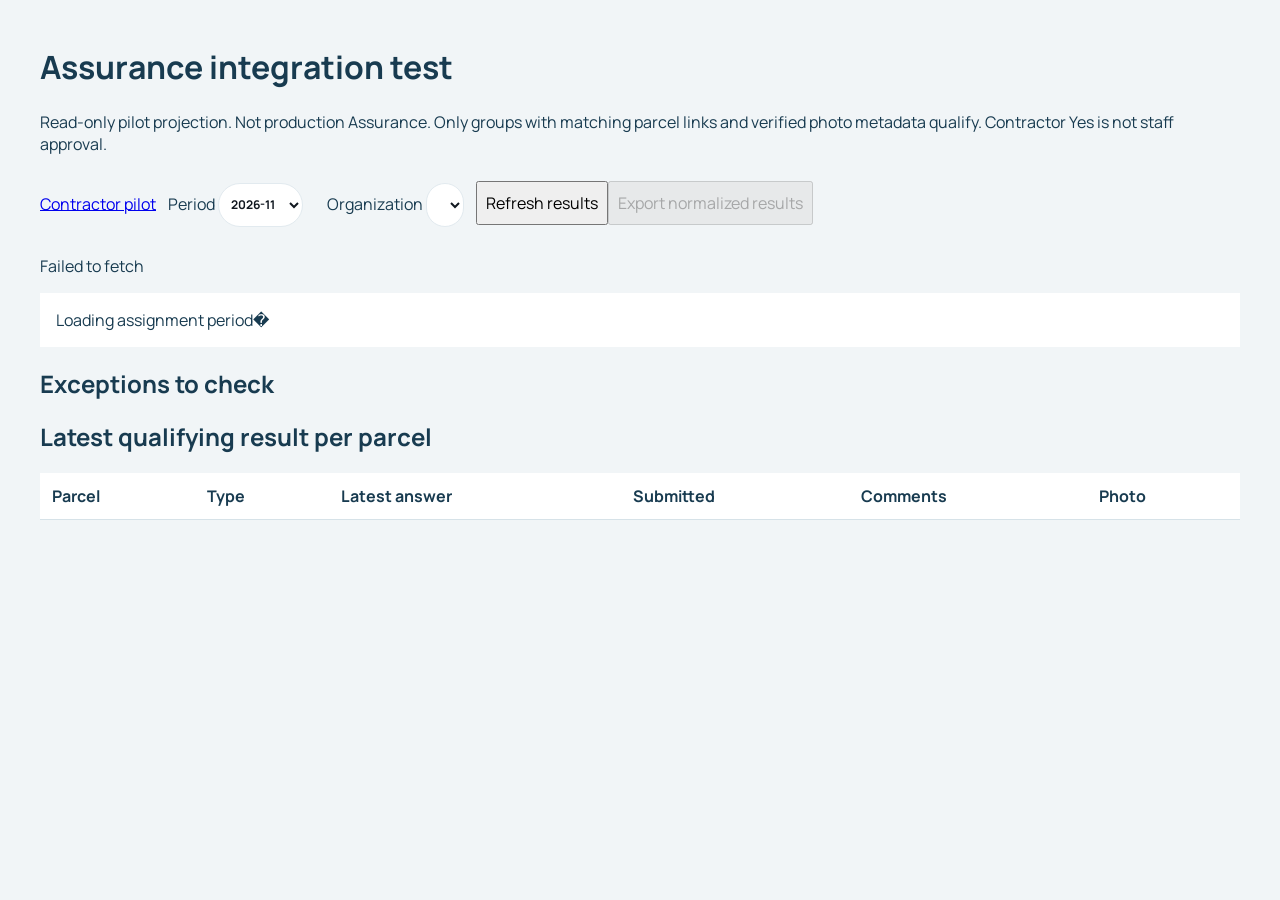
==== assurance-test/index.html @ 30f335ea "Add scoped results, normalized assurance review and field workflow refinements" ====
<!doctype html><html lang="en"><head><meta charset="utf-8"><meta name="viewport" content="width=device-width,initial-scale=1"><title>LandCare Assurance integration test</title><link rel="stylesheet" href="../landcare/app.css"><style>body{padding:24px;color:#183b50;background:#f1f5f7}main{max-width:1200px;margin:auto}label{display:inline-block;margin:12px}select,button{min-height:44px;padding:8px}table{border-collapse:collapse;width:100%;background:white}td,th{text-align:left;padding:12px;border-bottom:1px solid #d6e2e8}img{max-width:120px;max-height:90px}#totals{padding:16px;background:white;margin:12px 0}.table-wrap{overflow:auto}</style></head><body><main><h1>Assurance integration test</h1><p>Read-only pilot projection. Not production Assurance. Only groups with matching parcel links and verified photo metadata qualify. Contractor Yes is not staff approval.</p><a href="../contractor/">Contractor pilot</a><label>Period <select id="period"></select></label><label>Organization <select id="organization"></select></label><button id="refresh">Refresh results</button><button id="download" disabled>Export normalized results</button><p id="message" role="status">Loading�</p><div id="totals"></div><h2>Exceptions to check</h2><ul id="exceptions"></ul><h2>Latest qualifying result per parcel</h2><div class="table-wrap"><table><thead><tr><th>Parcel</th><th>Type</th><th>Latest answer</th><th>Submitted</th><th>Comments</th><th>Photo</th></tr></thead><tbody id="results"></tbody></table></div></main><script type="module" src="./review.js?v=20261027-field2"></script></body></html>
---- landcare/app.css ----
@import url("https://fonts.googleapis.com/css2?family=Manrope:wght@400;500;600;700;800&display=swap");

.pilot-location-status { max-width: 260px; padding: 8px 12px; font-size: 12px; }
.pilot-selection { grid-column: 1 / -1; padding: 16px; background: white; border-radius: 12px; color: var(--ura-deep); }
.pilot-selection ul { max-height: 220px; overflow: auto; padding-left: 20px; }
.pilot-selection li { margin: 8px 0; }
.pilot-selection li button { margin-left: 12px; }
.pilot-shared-progress { grid-template-columns: repeat(4, minmax(0, 1fr)); }
.pilot-selection-legend { display: flex; flex-wrap: wrap; gap: 12px; padding: 12px 16px; background: white; color: var(--ura-deep); }
.pilot-selection-legend span { display: inline-flex; align-items: center; gap: 6px; font-size: 12px; }
.pilot-selection-legend i { display: inline-block; width: 14px; height: 14px; border: 1px solid #007eae; background: rgba(0,152,211,.08); }
.pilot-selection-legend .pilot-key-submitted { background: var(--green); border-color: #1c5a29; }
.pilot-selection-legend .pilot-key-selected { border: 3px solid #006c9f; background: rgba(0,152,211,.34); }
.pilot-selection-legend .pilot-key-followup { border-color: var(--orange); background: #f7bc83; }
.contractor-map-key i.follow-up { border-color: var(--orange); background: #f7bc83; }
.pilot-selection-legend [hidden] { display: none; }
@media (max-width: 760px) { .pilot-shared-progress { grid-template-columns: repeat(2, minmax(0, 1fr)); } }
.pilot-locate-control .esri-widget--button { width: auto; min-width: 32px; padding: 0 10px; gap: 6px; }
.pilot-locate-control .esri-widget--button::after { content: 'Find my location'; white-space: nowrap; font: inherit; font-size: 12px; }

:root {
  --ura-blue: #0098d3;
  --ura-blue-dark: #006c9f;
  --ura-deep: #00334f;
  --ura-blue-soft: #e8f6fc;
  --ura-blue-muted: #b8e4f4;
  --gold: #f0c24b;
  --orange: #c2410c;
  --orange-soft: #fff4ed;
  --green: #2e7d32;
  --green-soft: #e8f5e9;
  --ink: #111820;
  --muted: #6b7c86;
  --line: #e2eaef;
  --panel: #f0f4f7;
  --paper: #ffffff;
  --soft-blue: #dff4fb;
  --shadow: 0 1px 2px rgba(0, 47, 76, 0.04);
  --shadow-hover: 0 8px 24px rgba(0, 47, 76, 0.08);
  --radius-sm: 12px;
  --radius-md: 18px;
  --radius-lg: 22px;
  --radius-pill: 999px;
  --header-height: 68px;
}

* {
  box-sizing: border-box;
}

html,
body {
  min-height: 100%;
}

body {
  margin: 0;
  color: var(--ink);
  background: var(--panel);
  font-family: "Manrope", "Segoe UI", Arial, sans-serif;
  font-feature-settings: "cv02", "cv03", "cv04", "cv11";
}

button,
select,
input,
textarea {
  font: inherit;
}

.app-header {
  display: grid;
  grid-template-columns: auto minmax(0, 1fr) auto auto;
  align-items: center;
  gap: 14px;
  min-height: var(--header-height);
  padding: 9px 18px;
  color: #ffffff;
  background: var(--ura-blue);
  border-bottom: 3px solid var(--ura-blue-dark);
}

.brand-lockup {
  display: grid;
  place-items: center;
  width: 50px;
  height: 50px;
  background: #ffffff;
  border: 1px solid rgba(255, 255, 255, 0.65);
  border-radius: var(--radius-sm);
}

.brand-lockup img {
  display: block;
  width: 42px;
  height: 42px;
  object-fit: contain;
}

.title-block {
  display: grid;
  gap: 2px;
  min-width: 0;
}

.title-block span,
.freshness {
  color: rgba(255, 255, 255, 0.82);
  font-size: 10px;
  font-weight: 800;
  letter-spacing: 0.03em;
  text-transform: uppercase;
}

.title-block strong {
  overflow: hidden;
  color: #ffffff;
  font-size: 22px;
  font-weight: 800;
  line-height: 1.05;
  text-overflow: ellipsis;
  white-space: nowrap;
}

.page-tabs {
  display: flex;
  gap: 6px;
}

.page-tabs a,
.segmented button,
.text-button,
.contractor-row {
  border-radius: var(--radius-pill);
}

.page-tabs a {
  display: inline-flex;
  align-items: center;
  justify-content: center;
  min-height: 36px;
  padding: 0 17px;
  color: #ffffff;
  border: 2px solid rgba(255, 255, 255, 0.55);
  background: transparent;
  font-size: 12px;
  font-weight: 800;
  text-decoration: none;
  transition: background 0.15s ease, color 0.15s ease, border-color 0.15s ease;
}

.page-tabs a.is-active,
.page-tabs a:hover {
  color: var(--ura-deep);
  background: #ffffff;
}

.freshness {
  max-width: 260px;
  line-height: 1.35;
  text-align: right;
  text-transform: none;
}

.eyebrow {
  color: var(--muted);
  font-size: 13px;
  font-weight: 600;
  letter-spacing: 0;
  text-transform: none;
}

.monitoring-shell {
  display: grid;
  grid-template-columns: 292px minmax(0, 1fr) 330px;
  grid-template-rows: auto minmax(0, 1fr);
  height: calc(100vh - var(--header-height));
  min-height: 660px;
}

.submission-shell {
  max-width: 1240px;
  margin: 0 auto;
  padding: 28px 22px 48px;
}

.contractor-shell { max-width: 1240px; margin: 0 auto; padding: 24px 22px 48px; }
.contractor-masthead { padding: 26px 28px; color: #fff; background: linear-gradient(120deg, var(--ura-deep), #045f91); border-radius: var(--radius-lg); box-shadow: var(--shadow); }
.contractor-masthead .section-kicker { color: #9fdcf4; }
.contractor-masthead h1 { max-width: 760px; margin: 5px 0 8px; font-size: clamp(28px, 4vw, 40px); line-height: 1.08; letter-spacing: -.04em; }
.contractor-masthead p { max-width: 670px; margin: 0; color: #d9edf7; font-size: 14px; line-height: 1.6; }
.contractor-context { display: grid; grid-template-columns: minmax(220px, .7fr) minmax(260px, 1fr); gap: 14px 18px; align-items: end; margin: 18px 0; padding: 18px 20px; background: var(--paper); border: 1px solid var(--line); border-radius: var(--radius-md); box-shadow: var(--shadow); }
.contractor-context label { display: grid; gap: 6px; color: var(--ura-deep); font-size: 12px; font-weight: 800; }
.contractor-context select { min-height: 42px; padding: 0 10px; border: 1px solid #c9dbe3; border-radius: 8px; background: #fff; color: var(--ink); font-size: 13px; font-weight: 700; }
.contractor-context__status { grid-column: 1 / -1; margin: 0; color: var(--muted); font-size: 12px; font-weight: 700; }
.contractor-panel { display: grid; gap: 16px; }
.contractor-panel[hidden] { display: none; }
.contractor-panel__head { display: flex; align-items: end; justify-content: space-between; gap: 18px; padding: 6px 2px 0; }
.contractor-panel__head h2 { margin: 4px 0 0; color: var(--ura-deep); font-size: 24px; letter-spacing: -.025em; }
.contractor-panel__head p { max-width: 470px; margin: 0; color: var(--muted); font-size: 12px; font-weight: 650; line-height: 1.55; }
.contractor-progress-cards { display: grid; grid-template-columns: repeat(3, minmax(0, 1fr)); gap: 14px; }
.contractor-progress-card { position: relative; min-height: 128px; overflow: hidden; padding: 18px 20px; border: 0; border-radius: 10px; box-shadow: var(--shadow); }
.contractor-progress-card::after { position: absolute; inset: auto -28px -35px auto; width: 126px; height: 126px; border-radius: 50%; content: ''; opacity: .18; pointer-events: none; }
.contractor-progress-card span, .contractor-progress-card small { display: block; font-size: 12px; font-weight: 800; }
.contractor-progress-card span { color: rgba(255,255,255,.83); }
.contractor-progress-card strong { position: relative; z-index: 1; display: block; margin: 4px 0 2px; color: #fff; font-size: 34px; line-height: 1.05; letter-spacing: -.04em; }
.contractor-progress-card small { position: relative; z-index: 1; color: rgba(255,255,255,.9); font-weight: 650; }
.contractor-progress-card.assigned { background: linear-gradient(135deg, #0584ba 0%, #005477 100%); }
.contractor-progress-card.assigned::after { background: #75d0ef; }
.contractor-progress-card.submitted { background: linear-gradient(135deg, #3a9952 0%, #1d652f 100%); }
.contractor-progress-card.submitted::after { background: #97dd9d; }
.contractor-progress-card.open { background: linear-gradient(135deg, #75838d 0%, #42515a 100%); }
.contractor-progress-card.open::after { background: #d7e0e4; }
.contractor-rate { display: grid; grid-template-columns: minmax(150px, auto) 1fr; gap: 16px; align-items: center; padding: 13px 18px; border: 1px solid #cbe8f4; border-radius: var(--radius-md); background: var(--soft-blue); }
.contractor-rate span { display: block; color: #42606e; font-size: 11px; font-weight: 800; }
.contractor-rate strong { color: var(--ura-deep); font-size: 20px; }
.contractor-rate__track { height: 10px; overflow: hidden; border-radius: 999px; background: #c1e4f3; }
.contractor-rate__track i { display: block; width: 0; height: 100%; border-radius: inherit; background: var(--green); transition: width .2s ease; }
.contractor-view-switch { display: inline-flex; width: fit-content; gap: 3px; padding: 4px; border: 1px solid #cbdbe2; border-radius: 9px; background: #fff; box-shadow: var(--shadow); }
.contractor-view-switch button { min-height: 32px; padding: 0 13px; border: 0; border-radius: 6px; color: #516671; background: transparent; font-size: 12px; font-weight: 800; cursor: pointer; }
.contractor-view-switch button.is-active { color: #fff; background: var(--ura-blue-dark); }
.contractor-map-card { position: relative; overflow: hidden; border: 1px solid var(--line); border-radius: var(--radius-lg); background: var(--paper); box-shadow: var(--shadow); }
.contractor-progress-map { height: min(62vh, 620px); min-height: 420px; background: #e9f2f6; }
.contractor-map-key { position: absolute; z-index: 2; top: 14px; left: 14px; display: flex; flex-wrap: wrap; gap: 9px 14px; padding: 9px 11px; border: 1px solid #ccdbe2; border-radius: 9px; background: rgba(255,255,255,.95); color: #304553; font-size: 11px; font-weight: 800; box-shadow: var(--shadow); }
.contractor-map-key span,
.contractor-map-key button { display: inline-flex; align-items: center; gap: 5px; padding: 0; color: inherit; background: transparent; border: 0; font: inherit; cursor: default; }
.contractor-map-key button { border-radius: 4px; cursor: pointer; }
.contractor-map-key button:hover,
.contractor-map-key button.is-active { color: var(--ura-deep); text-decoration: underline; text-underline-offset: 3px; }
.contractor-map-key i { width: 12px; height: 12px; border: 1px solid #5b6870; border-radius: 2px; background: #fff; }
.contractor-map-key i.all { background: #eef3f5; }
.contractor-map-key i.submitted { border-color: #1c5a29; background: var(--green); }
.contractor-map-key i.selected { border: 3px solid #007eae; }
.contractor-parcel-detail { min-height: 55px; margin: 0; padding: 13px 18px; color: #425965; border-top: 1px solid var(--line); font-size: 13px; font-weight: 650; line-height: 1.5; }
.contractor-parcel-detail__summary { display: grid; gap: 3px; }
.contractor-parcel-detail__summary > strong { color: var(--ura-deep); font-size: 15px; }
.contractor-parcel-detail__summary b { color: #314957; }
.contractor-parcel-detail .survey-photo-gallery { max-width: 710px; margin: 14px 0 0; }
.contractor-parcel-detail .survey-photo-evidence img { width: min(100%, 320px); }
.contractor-parcel-detail .survey-photo-empty { margin-top: 12px; }
.contractor-submit-parcel { margin-top: 8px; padding: 7px 11px; border: 0; border-radius: 7px; background: var(--ura-blue-dark); color: #fff; font-size: 12px; font-weight: 800; cursor: pointer; }
.contractor-list-card { overflow: hidden; border: 1px solid var(--line); border-radius: var(--radius-lg); background: var(--paper); box-shadow: var(--shadow); }
.contractor-list-card[hidden] { display: none; }
.contractor-list-card__head { display: flex; align-items: end; justify-content: space-between; gap: 16px; padding: 18px 20px 14px; border-bottom: 1px solid var(--line); }
.contractor-list-card__head h3 { margin: 4px 0 0; color: var(--ura-deep); font-size: 20px; letter-spacing: -.02em; }
.contractor-list-card__head p { margin: 0; color: var(--muted); font-size: 12px; font-weight: 700; }
.contractor-list-table-wrap { overflow: auto; max-height: min(62vh, 620px); }
.contractor-list-table { width: 100%; min-width: 690px; border-collapse: collapse; text-align: left; }
.contractor-list-table th { position: sticky; top: 0; z-index: 1; padding: 0; background: #f4f8fa; border-bottom: 1px solid var(--line); }
.contractor-list-table th button { width: 100%; padding: 12px 16px; color: #42606e; background: transparent; border: 0; text-align: left; font-size: 11px; font-weight: 850; text-transform: uppercase; letter-spacing: .04em; cursor: pointer; }
.contractor-list-table th button:hover { color: var(--ura-blue-dark); }
.contractor-list-table td { padding: 13px 16px; border-bottom: 1px solid #e2eaee; color: #314957; font-size: 13px; font-weight: 650; vertical-align: middle; }
.contractor-list-table tr.is-selected td { background: #e4f5fb; }
.contractor-list-table td strong { color: var(--ura-deep); }
.contractor-list-table td small { display: block; margin-top: 3px; color: var(--muted); font-size: 11px; }
.contractor-list-empty { padding: 30px 16px !important; color: var(--muted) !important; text-align: center; }
.contractor-status-pill { display: inline-flex; padding: 4px 8px; border-radius: 999px; font-size: 11px; font-weight: 850; }
.contractor-status-pill.submitted { color: #135e27; background: #ddf2e2; }
.contractor-status-pill.open { color: #47545b; background: #ebeff1; }
.contractor-list-select { padding: 7px 10px; border: 1px solid #aac7d5; border-radius: 6px; color: var(--ura-blue-dark); background: #fff; font-size: 11px; font-weight: 850; cursor: pointer; }
.contractor-list-select:hover { color: #fff; background: var(--ura-blue-dark); }
.contractor-assignment-form { grid-template-columns: minmax(0, 1fr) auto; }
body[data-page="contractor"] .assignment-check { margin: 0; }

.submission-masthead,
.survey-frame-card {
  background: var(--paper);
  border: 1px solid var(--line);
  border-radius: var(--radius-lg);
  box-shadow: var(--shadow);
}

.submission-masthead {
  display: flex;
  align-items: end;
  justify-content: space-between;
  gap: 28px;
  padding: 30px;
}

.submission-masthead h1 { margin: 4px 0 8px; color: var(--ura-deep); font-size: clamp(28px, 4vw, 42px); letter-spacing: -.04em; }
.submission-masthead p { max-width: 660px; margin: 0; color: var(--muted); line-height: 1.65; }
.submission-status { display: flex; align-items: center; gap: 9px; color: var(--ura-deep); font-size: 12px; font-weight: 800; white-space: nowrap; }
.submission-status strong { display: none; }
.submission-status i { width: 18px; height: 1px; background: var(--ura-blue); }

.submission-guidance { display: grid; grid-template-columns: repeat(3, minmax(0, 1fr)); gap: 14px; margin: 18px 0; }
.submission-guidance article { min-height: 154px; padding: 20px; background: var(--soft-blue); border: 1px solid #cceaf6; border-radius: var(--radius-md); }
.submission-guidance strong { display: block; margin-top: 6px; color: var(--ura-deep); font-size: 17px; }
.submission-guidance p { margin: 8px 0 0; color: #42606e; font-size: 13px; line-height: 1.55; }

.assignment-check { display: grid; grid-template-columns: minmax(260px, .85fr) minmax(420px, 1.35fr); gap: 24px; align-items: end; margin: 18px 0; padding: 24px; background: linear-gradient(120deg, var(--ura-deep), #045f91); border-radius: var(--radius-lg); box-shadow: var(--shadow); color: #fff; }
.assignment-check__intro h2 { margin: 5px 0 8px; font-size: 23px; letter-spacing: -.025em; }
.assignment-check__intro p { max-width: 480px; margin: 0; color: #d9edf7; font-size: 13px; line-height: 1.55; }
.assignment-check .section-kicker { color: #9fdcf4; }
.assignment-check__form { display: grid; grid-template-columns: .78fr .92fr 1.25fr auto; gap: 10px; align-items: end; }
.assignment-check label { display: grid; gap: 6px; color: #d9edf7; font-size: 11px; font-weight: 800; }
.assignment-check select { width: 100%; min-height: 42px; border: 1px solid transparent; border-radius: 8px; background: #fff; color: var(--ink); font-size: 13px; font-weight: 700; }
.assignment-check button { min-height: 42px; padding: 0 15px; border: 1px solid #67c7eb; border-radius: 8px; background: #0e9bce; color: #fff; font-weight: 800; white-space: nowrap; cursor: pointer; }
.assignment-check button:disabled, .assignment-check select:disabled { cursor: not-allowed; opacity: .64; }
.assignment-check__status { grid-column: 1 / -1; padding-top: 2px; color: #ccebf7; font-size: 12px; font-weight: 700; }
.assignment-map-card { grid-column: 1 / -1; overflow: hidden; border: 1px solid rgba(181, 229, 247, .42); border-radius: 12px; background: #fff; color: var(--ink); }
.assignment-map-card__head { display: grid; gap: 5px; padding: 14px 16px 12px; border-bottom: 1px solid var(--line); }
.assignment-map-card__head .eyebrow { color: var(--ura-blue-dark); }
.assignment-map-card__head strong { color: var(--ura-deep); font-size: 15px; }
.selected-parcel-badge { width: fit-content; padding: 4px 8px; border-radius: 999px; background: #d9f2fb; color: #006c9f; font-size: 11px; font-weight: 800; }
.assignment-parcel-map { height: 340px; background: #e9f2f6; }
.assignment-map-card p { margin: 0; padding: 10px 16px 12px; color: var(--muted); font-size: 12px; font-weight: 700; }

.survey-frame-card { overflow: hidden; }
.survey-frame-head { display: flex; align-items: center; justify-content: space-between; gap: 16px; padding: 22px 24px; border-bottom: 1px solid var(--line); }
.survey-frame-head h2 { margin: 3px 0 0; color: var(--ura-deep); font-size: 21px; }
.survey-open-link { color: var(--ura-blue-dark); font-size: 13px; font-weight: 800; }
.survey-embed { min-height: 760px; background: #f7fafc; }
.survey-embed iframe { display: block; width: 100%; min-height: 760px; border: 0; }
.survey-embed-message { display: grid; place-content: center; min-height: 480px; padding: 32px; text-align: center; color: var(--ura-deep); }
.survey-embed-message p { max-width: 520px; color: var(--muted); line-height: 1.55; }
.survey-embed-config { background: linear-gradient(135deg, #f5fbfe, #fff); }

.evidence-hover-card { position: absolute; z-index: 5; width: 222px; pointer-events: none; filter: drop-shadow(0 10px 18px rgba(0, 51, 79, .18)); }
.survey-photo-evidence { display: block; width: 100%; margin-top: 0; padding: 0; border: 0; background: transparent; }
.survey-photo-evidence img { display: block; width: min(100%, 340px); height: auto; max-height: 255px; aspect-ratio: 4 / 3; border-radius: 8px; object-fit: cover; background: var(--panel); }
.survey-photo-evidence a { display: block; border-radius: 8px; }
.survey-photo-evidence a:focus-visible { outline: 3px solid var(--ura-blue); outline-offset: 3px; }
.survey-photo-context { max-width: 340px; margin-top: 8px; color: var(--muted); font-size: 12px; font-weight: 650; line-height: 1.45; }
.survey-photo-context span { display: block; }
.survey-photo-context p { margin: 6px 0 0; color: var(--ink); font-weight: 600; white-space: pre-wrap; }
.survey-evidence-context-only { padding: 10px; border: 1px solid var(--line); border-radius: 8px; background: #f8fbfd; }
.survey-evidence-context-only .survey-photo-context { margin-top: 0; }
.evidence-comment-pane { max-width: 340px; margin-top: 14px; padding: 11px 12px; border: 1px solid #d5a62a; border-left: 4px solid #a87500; border-radius: 8px; background: #fff8df; color: #3d2b00; }
.evidence-comment-pane__label { display: block; color: #6c4a00; font-size: 11px; font-weight: 850; letter-spacing: .06em; text-transform: uppercase; }
.evidence-comment-pane p { margin: 5px 0; color: #241900; font-size: 14px; font-weight: 800; line-height: 1.4; white-space: pre-wrap; }
.evidence-comment-pane__date { display: block; color: #6c4a00; font-size: 11px; font-weight: 700; }
.field-notes-panel { display: flex; flex-direction: column; gap: 10px; }
.field-notes-count { color: var(--muted); font-size: 11px; font-weight: 750; white-space: nowrap; }
.field-notes-list { display: grid; gap: 7px; max-height: 305px; overflow: auto; overscroll-behavior: contain; padding-right: 2px; }
.field-notes-empty { margin: 0; color: var(--muted); font-size: 12px; font-weight: 650; line-height: 1.45; }
.field-note-row { display: grid; grid-template-columns: minmax(0, 1fr) auto; gap: 3px 9px; width: 100%; padding: 9px 10px; border: 1px solid #d7e2e6; border-radius: 7px; background: #fff; color: var(--ink); text-align: left; cursor: pointer; }
.field-note-row:hover { border-color: #5c9dc0; background: #f2f9fc; }
.field-note-row:focus-visible { outline: 3px solid var(--ura-blue); outline-offset: 2px; }
.field-note-row__parcel { color: var(--ura-deep); font-size: 12px; font-weight: 850; }
.field-note-row__meta { display: inline-flex; grid-column: 1 / -1; align-items: center; justify-content: space-between; gap: 8px; min-width: 0; }
.field-note-row__contractor { display: inline-flex; max-width: 75%; align-items: center; min-width: 0; padding: 2px 7px; overflow: hidden; border: 1px solid color-mix(in srgb, var(--contractor-color) 55%, #ffffff); border-radius: 999px; background: color-mix(in srgb, var(--contractor-color) 13%, #ffffff); color: var(--contractor-color); font-size: 10px; font-weight: 850; line-height: 1.35; text-overflow: ellipsis; white-space: nowrap; }
.field-note-row__date { color: var(--muted); font-size: 11px; font-weight: 700; }
.field-note-row__text { grid-column: 1 / -1; color: #2f414c; font-size: 12px; font-weight: 700; line-height: 1.4; white-space: pre-wrap; }
.survey-photo-evidence.compact { display: block; width: fit-content; margin: 0; padding: 0; background: transparent; }
.survey-photo-evidence.compact img { width: 204px; height: 138px; }
.survey-photo-evidence.compact div { display: none; }
.survey-photo-gallery { display: grid; grid-template-columns: repeat(auto-fit, minmax(160px, 1fr)); gap: 12px; margin-top: 14px; }
.survey-photo-gallery .survey-photo-evidence { margin-top: 0; }
.survey-photo-empty { margin-top: 14px; padding: 9px; color: var(--muted); background: #f8fbfd; border: 1px solid var(--line); border-radius: 8px; font-size: 12px; font-weight: 650; }

body[data-page="monitoring"] .monitoring-masthead {
  display: flex;
  grid-column: 1 / -1;
  align-items: end;
  justify-content: space-between;
  gap: 28px;
  padding: 18px 22px 16px;
  background: var(--paper);
  border-bottom: 1px solid var(--line);
}

body[data-page="monitoring"] .monitoring-masthead h1 {
  margin: 0;
  color: var(--ura-deep);
  font-size: clamp(24px, 2.3vw, 32px);
  font-weight: 800;
  letter-spacing: -.03em;
  line-height: 1.08;
}

body[data-page="monitoring"] .monitoring-masthead p {
  max-width: 680px;
  margin: 7px 0 0;
  color: var(--muted);
  font-size: 13px;
  font-weight: 600;
  line-height: 1.5;
}

.monitoring-reading-guide { display: flex; flex-wrap: wrap; justify-content: flex-end; gap: 13px; color: #52646d; font-size: 11px; font-weight: 750; }
.monitoring-reading-guide span { display: inline-flex; align-items: center; gap: 6px; }
.monitoring-guide-actions { display: grid; justify-items: end; gap: 10px; }
.clear-all-filters { min-height: 34px; padding: 8px 14px; border: 1px solid #004a6d; border-radius: 7px; background: #005b7f; color: #fff; font-size: 12px; font-weight: 850; letter-spacing: .01em; cursor: pointer; box-shadow: 0 2px 5px rgba(0, 51, 79, .18); }
.clear-all-filters:hover { background: #003f5d; }
.clear-all-filters:focus-visible { outline: 3px solid #58b6e5; outline-offset: 3px; }

.monitor-sidebar,
.parcel-panel {
  overflow: auto;
  background: var(--panel);
  border-right: 1px solid var(--line);
}

.parcel-panel {
  border-right: 0;
  border-left: 1px solid var(--line);
}

.sidebar-section,
.parcel-panel section,
.panel {
  background: var(--paper);
  border-bottom: 1px solid var(--line);
}

.sidebar-section,
.parcel-panel section {
  padding: 16px;
}

.sidebar-section.compact {
  border-top: 0;
}

.field-label {
  display: grid;
  gap: 6px;
  margin-top: 9px;
}

.compact-field {
  margin-top: 8px;
}

.field-label span {
  color: var(--muted);
  font-size: 10px;
  font-weight: 800;
  text-transform: uppercase;
}

.field-label select {
  width: 100%;
  min-height: 36px;
  padding: 0 12px;
  border: 1px solid var(--line);
  border-radius: var(--radius-pill);
  background: var(--paper);
  color: var(--ink);
  font-size: 12px;
  font-weight: 700;
}

.field-label input {
  width: 100%;
  min-height: 36px;
  padding: 0 12px;
  box-sizing: border-box;
  border: 1px solid var(--line);
  border-radius: var(--radius-pill);
  background: var(--paper);
  color: var(--ink);
  font: inherit;
  font-size: 12px;
  font-weight: 700;
}

.field-label input:focus-visible,
.legend-button:focus-visible,
.contractor-row:focus-visible,
.map-legend-toggle:focus-visible,
.parcel-search-result:focus-visible { outline: 3px solid rgba(0, 152, 211, .42); outline-offset: 2px; }

.field-help { margin: 8px 0 0; color: var(--muted); font-size: 11px; font-weight: 600; line-height: 1.4; }
.ownership-toggle { grid-template-columns: repeat(3, minmax(0, 1fr)); }
.parcel-search-results { display: grid; gap: 5px; margin-top: 8px; }
.parcel-search-result { width: 100%; padding: 8px 9px; color: var(--ink); text-align: left; background: #fff; border: 1px solid var(--line); border-radius: 6px; cursor: pointer; }
.parcel-search-result strong { display: block; font-size: 12px; }
.parcel-search-result span { display: block; margin-top: 2px; color: var(--muted); font-size: 10px; font-weight: 700; }
.parcel-search-result:hover { background: #eef8fb; border-color: #96d5eb; }

.mini-kpis {
  display: grid;
  grid-template-columns: repeat(3, minmax(0, 1fr));
  gap: 10px;
  margin-top: 8px;
}

.mini-kpis article {
  display: grid;
  gap: 4px;
  min-height: 82px;
  padding: 14px 16px;
  background: var(--paper);
  border: 1px solid var(--line);
  border-radius: var(--radius-md);
  box-shadow: var(--shadow);
}

.mini-kpis article:first-child {
  background: linear-gradient(145deg, var(--ura-blue) 0%, var(--ura-blue-dark) 100%);
  border-color: transparent;
  color: #ffffff;
}

.mini-kpis article:first-child span {
  color: rgba(255, 255, 255, 0.82);
}

.mini-kpis article:first-child strong {
  color: #ffffff;
}

.mini-kpis strong {
  display: block;
  color: var(--ura-blue);
  font-size: 25px;
  font-weight: 800;
  line-height: 1;
}

.mini-kpis span {
  display: block;
  margin-top: 4px;
  color: var(--muted);
  font-size: 10px;
  font-weight: 800;
  text-transform: uppercase;
}

.segmented {
  display: grid;
  grid-template-columns: 1fr 1fr;
  gap: 5px;
  margin-top: 8px;
}

.segmented button,
.text-button {
  min-height: 31px;
  border: 2px solid var(--ura-blue-dark);
  background: #ffffff;
  color: var(--ink);
  font-size: 11px;
  font-weight: 800;
  cursor: pointer;
}

.segmented button.is-active,
.segmented button:hover {
  color: #ffffff;
  background: var(--ura-blue-dark);
}

.section-heading {
  display: flex;
  align-items: center;
  justify-content: space-between;
  gap: 10px;
}

.text-button {
  min-height: 24px;
  padding: 0;
  color: var(--ura-blue);
  border: 0;
  background: transparent;
}

.export-button {
  min-height: 28px;
  padding: 0 10px;
  color: #ffffff;
  background: var(--ura-blue-dark);
  border: 1px solid var(--ura-blue-dark);
  font-size: 11px;
  font-weight: 800;
  cursor: pointer;
}

.export-button:disabled {
  cursor: wait;
  opacity: 0.72;
}

.export-status {
  min-height: 18px;
  margin-top: 8px;
  color: var(--muted);
  font-size: 11px;
  font-weight: 700;
  line-height: 1.35;
}

.contractor-section {
  padding-bottom: 8px;
}

.contractor-list {
  display: grid;
  gap: 3px;
  margin-top: 9px;
}

.status-summary-list {
  display: grid;
  gap: 6px;
  margin-top: 9px;
  margin-bottom: 10px;
  padding: 9px;
  background: #f7fbfd;
  border: 1px solid var(--line);
}

.status-summary-title {
  color: var(--ura-deep);
  font-size: 10px;
  font-weight: 800;
  letter-spacing: 0.05em;
  text-transform: uppercase;
}

.status-summary-row {
  display: grid;
  grid-template-columns: 12px minmax(0, 1fr) auto;
  gap: 8px;
  align-items: center;
}

.status-summary-row strong {
  overflow: hidden;
  font-size: 11px;
  text-overflow: ellipsis;
  white-space: nowrap;
}

.status-summary-row em {
  color: var(--ink);
  font-size: 11px;
  font-style: normal;
  font-weight: 800;
}

.contractor-row {
  display: grid;
  grid-template-columns: 11px minmax(0, 1fr) auto;
  align-items: center;
  gap: 8px;
  min-height: 42px;
  padding: 7px 8px;
  border: 1px solid var(--line);
  background: #ffffff;
  cursor: pointer;
  text-align: left;
}

.contractor-row.is-muted {
  opacity: 0.48;
}

.contractor-dot,
.legend-swatch {
  width: 10px;
  height: 10px;
  border-radius: 50%;
  border: 1px solid rgba(17, 24, 32, 0.32);
}

.contractor-row strong {
  display: block;
  overflow: hidden;
  font-size: 11px;
  text-overflow: ellipsis;
  white-space: nowrap;
}

.contractor-row span,
.contractor-row small,
.legend-list span,
.parcel-detail,
.focus-list span {
  color: var(--muted);
  font-size: 11px;
}

.contractor-row em {
  color: var(--ura-blue-dark);
  font-size: 11px;
  font-style: normal;
  font-weight: 800;
}

.legend-list {
  display: grid;
  gap: 7px;
  margin-top: 9px;
}

.legend-item {
  display: grid;
  grid-template-columns: 12px minmax(0, 1fr) auto;
  gap: 8px;
  align-items: center;
}

/* KPI executive design system: integrated scorecard, editorial hierarchy, restrained geometry. */
body[data-page="kpi"] { background: #f4f6f5; }

body[data-page="kpi"] .kpi-shell {
  gap: 16px;
  max-width: 1680px;
  margin: 0 auto;
  padding: 28px 28px 32px;
}

.dashboard-masthead {
  display: flex;
  align-items: end;
  justify-content: space-between;
  gap: 32px;
  padding: 4px 2px 8px;
}

.section-kicker {
  display: block;
  margin-bottom: 8px;
  color: var(--ura-blue-dark);
  font-size: 11px;
  font-weight: 850;
  letter-spacing: .12em;
  text-transform: uppercase;
}

.dashboard-masthead h1 {
  margin: 0;
  color: var(--ura-deep);
  font-size: clamp(26px, 2.5vw, 38px);
  font-weight: 780;
  letter-spacing: -.035em;
  line-height: 1.05;
}

.dashboard-masthead p {
  max-width: 720px;
  margin: 10px 0 0;
  color: #53646d;
  font-size: 14px;
  font-weight: 550;
}

.masthead-key {
  display: flex;
  gap: 18px;
  padding-bottom: 4px;
  color: var(--muted);
  font-size: 11px;
  font-weight: 700;
  white-space: nowrap;
}

.masthead-key span { display: inline-flex; align-items: center; gap: 7px; }
.key-dot { width: 7px; height: 7px; background: var(--ura-blue); border-radius: 50%; }
.key-dot.risk { background: var(--orange); }

body[data-page="kpi"] .report-tabs {
  gap: 4px;
  padding: 0;
  background: transparent;
  border: 0;
  border-bottom: 1px solid #cfd9dd;
  border-radius: 0;
}

body[data-page="kpi"] .report-tabs button {
  min-height: 40px;
  padding: 0 14px;
  border-bottom: 3px solid transparent;
  border-radius: 0;
}

body[data-page="kpi"] .report-tabs button.is-active {
  color: var(--ura-deep);
  background: transparent;
  border-bottom-color: var(--ura-blue);
  box-shadow: none;
}

body[data-page="kpi"] .report-context { gap: 0; max-width: none; width: 100%; align-items: center; }
body[data-page="kpi"] .report-context[hidden] { display: none; }
body[data-page="kpi"] .report-context [hidden] { display: none; }
body[data-page="kpi"] .report-context.compact {
  grid-template-columns: repeat(4, minmax(160px, 1fr));
  max-width: none;
}
body[data-page="kpi"] .report-context div,
body[data-page="kpi"] .report-context label,
body[data-page="kpi"] .report-context p {
  padding: 10px 16px;
  background: transparent;
  border: 0;
  border-left: 1px solid #d5dee2;
  border-radius: 0;
  box-shadow: none;
}

body[data-page="kpi"] .report-context > :first-child { border-left: 0; padding-left: 2px; }
body[data-page="kpi"] .report-context strong { font-size: 15px; }

body[data-page="kpi"] .insight-grid {
  grid-template-columns: repeat(2, minmax(0, 1fr));
  gap: 0;
  overflow: hidden;
  background: var(--paper);
  border: 1px solid #d8e1e5;
  border-radius: 8px;
  box-shadow: 0 8px 30px rgba(0, 47, 76, .045);
}

body[data-page="kpi"] .insight-card {
  min-height: 170px;
  padding: 20px 22px;
  border: 0;
  border-left: 1px solid #e0e7ea;
  border-radius: 0;
  box-shadow: none;
}

body[data-page="kpi"] .insight-card:first-child { border-left: 0; }
body[data-page="kpi"] .insight-card:nth-child(3) { border-top: 1px solid #e0e7ea; border-left: 0; }
body[data-page="kpi"] .insight-card:nth-child(4) { border-top: 1px solid #e0e7ea; }
body[data-page="kpi"] .insight-card[data-tone="risk"] {
  border-top: 4px solid var(--orange);
  background: linear-gradient(180deg, #fffaf7 0%, #ffffff 72%);
}
body[data-page="kpi"] .insight-card[data-tone="scope"] { border-top: 4px solid var(--ura-blue); }
body[data-page="kpi"] .insight-card[data-tone="finance"] { border-top: 4px solid var(--green); }
body[data-page="kpi"] .insight-card.featured { background: linear-gradient(135deg, #00334f 0%, #005b7f 100%); }
body[data-page="kpi"] .metric-status-chip { border-radius: 3px; }

body[data-page="kpi"] .powerbi-grid { gap: 14px; }
body[data-page="kpi"] .panel {
  border-color: #d8e1e5;
  border-radius: 8px;
  box-shadow: 0 2px 10px rgba(0, 47, 76, .035);
}
body[data-page="kpi"] .panel h1 { font-size: 17px; font-weight: 780; letter-spacing: -.015em; }
body[data-page="kpi"] select { border-radius: 5px; }

body[data-page="kpi"] .powerbi-grid.landing-charts .trend-panel {
  grid-column: 1;
  grid-row: 1;
}

body[data-page="kpi"] .powerbi-grid.landing-charts .contractor-panel {
  grid-column: 2;
  grid-row: 1;
}

body[data-page="kpi"] .powerbi-grid.landing-charts .mtd-comparison-panel {
  grid-column: 1;
  grid-row: 2;
}

body[data-page="kpi"] .powerbi-grid.landing-charts .contractor-pace-panel {
  grid-column: 2;
  grid-row: 2;
}

.contractor-pace-chart {
  min-height: 230px;
}

.contractor-pace-legend {
  gap: 8px 12px;
}

.contractor-pace-legend span {
  display: inline-flex;
  align-items: center;
  gap: 5px;
}

.contractor-pace-swatch {
  width: 14px;
  height: 3px;
  border-radius: 2px;
}

.contractor-pace-line {
  fill: none;
  stroke-linecap: round;
  stroke-linejoin: round;
  stroke-width: 3;
}

@media (max-width: 980px) {
  body[data-page="kpi"] .kpi-shell { padding: 20px 18px 28px; }
  .dashboard-masthead { align-items: start; }
  .masthead-key { display: none; }
  body[data-page="kpi"] .insight-grid { grid-template-columns: repeat(2, minmax(0, 1fr)); }
  body[data-page="kpi"] .insight-card:nth-child(3) { border-left: 0; }
}

@media (max-width: 640px) {
  .dashboard-masthead h1 { font-size: 27px; }
  body[data-page="kpi"] .insight-grid { grid-template-columns: 1fr; }
  body[data-page="kpi"] .insight-card { border-left: 0; border-top: 1px solid #e0e7ea; }
  body[data-page="kpi"] .report-context div,
  body[data-page="kpi"] .report-context label { border-left: 0; border-top: 1px solid #d5dee2; padding-left: 2px; }
  body[data-page="kpi"] .report-context.compact { grid-template-columns: 1fr; }
}

body[data-page="kpi"] .tab-panel:not([data-panel="landing"]) {
  gap: 14px;
}

.powerbi-embed-shell {
  overflow: hidden;
  background: var(--paper);
  border: 1px solid #d5dee2;
  border-radius: 8px;
  box-shadow: 0 8px 30px rgba(0, 47, 76, .045);
}

.powerbi-embed-toolbar {
  display: flex;
  align-items: center;
  justify-content: space-between;
  gap: 16px;
  padding: 12px 14px;
  border-bottom: 1px solid #d5dee2;
  background: #f5f9fb;
}

.powerbi-embed-toolbar div {
  display: grid;
  gap: 2px;
}

.powerbi-embed-toolbar strong {
  color: var(--ura-deep);
  font-size: 13px;
}

.powerbi-embed-toolbar span {
  color: var(--muted);
  font-size: 12px;
}

.powerbi-frame-wrap {
  position: relative;
  min-height: 720px;
  background: #eef3f5;
}

.powerbi-frame-wrap iframe {
  display: block;
  width: 100%;
  height: clamp(720px, 76vh, 920px);
  border: 0;
  background: var(--paper);
}

@media (max-width: 640px) {
  .powerbi-embed-toolbar { align-items: flex-start; flex-direction: column; }
  .powerbi-frame-wrap,
  .powerbi-frame-wrap iframe { min-height: 620px; height: 72vh; }
}

.tab-intro {
  display: grid;
  grid-template-columns: minmax(0, 1.15fr) minmax(280px, .85fr);
  align-items: end;
  gap: 36px;
  padding: 18px 2px 12px;
  border-bottom: 1px solid #d5dee2;
}

.tab-intro .section-kicker { margin-bottom: 6px; }

.tab-intro h2 {
  margin: 0;
  color: var(--ura-deep);
  font-size: clamp(21px, 2vw, 28px);
  font-weight: 780;
  letter-spacing: -.025em;
  line-height: 1.1;
}

.tab-intro > p {
  max-width: 560px;
  margin: 0 0 2px auto;
  color: #60717a;
  font-size: 13px;
  font-weight: 550;
  line-height: 1.55;
}

body[data-page="kpi"] .metric-band {
  overflow: hidden;
  padding: 0;
  background: var(--paper);
  border: 1px solid #d8e1e5;
  border-radius: 8px;
  box-shadow: 0 8px 30px rgba(0, 47, 76, .045);
}

body[data-page="kpi"] .executive-band { gap: 0; }

body[data-page="kpi"] .executive-band .reference-card {
  min-height: 144px;
  padding: 22px 24px;
  border: 0;
  border-left: 1px solid #e0e7ea;
  border-radius: 0;
  box-shadow: none;
}

body[data-page="kpi"] .executive-band .reference-card:first-child { border-left: 0; }

body[data-page="kpi"] .executive-band .reference-card.featured {
  background: linear-gradient(135deg, #00334f 0%, #005b7f 100%);
}

body[data-page="kpi"] .executive-band .reference-card span {
  color: #64757e;
  font-size: 11px;
  font-weight: 800;
  letter-spacing: .06em;
  text-transform: uppercase;
}

body[data-page="kpi"] .executive-band .reference-card strong {
  margin-top: 12px;
  font-size: clamp(27px, 3vw, 36px);
  letter-spacing: -.035em;
}

body[data-page="kpi"] .executive-band .reference-card small {
  align-self: end;
  color: #788991;
  font-size: 11px;
  font-weight: 650;
}

body[data-page="kpi"] .executive-band .reference-card.featured small { color: rgba(255,255,255,.7); }

body[data-page="kpi"] .analysis-workspace,
body[data-page="kpi"] .data-ledger {
  position: relative;
  overflow: hidden;
}

body[data-page="kpi"] .analysis-workspace::before,
body[data-page="kpi"] .data-ledger::before {
  position: absolute;
  inset: 0 auto 0 0;
  width: 4px;
  background: var(--ura-blue);
  content: "";
}

body[data-page="kpi"] .data-ledger::before { background: var(--ura-deep); }

body[data-page="kpi"] .analysis-workspace .panel-head,
body[data-page="kpi"] .data-ledger .panel-head {
  margin: -2px -4px 18px;
  padding: 0 4px 16px;
  border-bottom: 1px solid #e4eaed;
}

body[data-page="kpi"] .data-table-wrap {
  overflow: auto;
  border: 1px solid #dfe6e9;
  border-radius: 6px;
}

body[data-page="kpi"] .data-table th {
  position: sticky;
  top: 0;
  z-index: 1;
  padding-top: 12px;
  padding-bottom: 12px;
  color: #52646d;
  background: #eef3f4;
  border-bottom: 1px solid #cfdadd;
  font-size: 10px;
  letter-spacing: .06em;
  text-transform: uppercase;
}

body[data-page="kpi"] .data-table tbody tr:nth-child(even) td { background: #fafbfb; }
body[data-page="kpi"] .data-table tbody tr:hover td { background: #eef8fb; }
body[data-page="kpi"] .source-footnote {
  margin: 14px 0 0;
  padding-top: 12px;
  border-top: 1px solid #e4eaed;
}

@media (max-width: 760px) {
  .tab-intro { grid-template-columns: 1fr; gap: 10px; }
  .tab-intro > p { margin-left: 0; }
  body[data-page="kpi"] .executive-band .reference-card { min-height: 122px; border-left: 0; border-top: 1px solid #e0e7ea; }
  body[data-page="kpi"] .executive-band .reference-card:first-child { border-top: 0; }
}

.legend-button {
  width: 100%;
  padding: 0;
  color: inherit;
  font: inherit;
  text-align: left;
  background: transparent;
  border: 0;
  cursor: pointer;
}

.legend-button:hover strong,
.legend-button.is-active strong {
  color: var(--ura-blue-dark);
}

.legend-item strong {
  overflow: hidden;
  font-size: 12px;
  text-overflow: ellipsis;
  white-space: nowrap;
}

.map-legend {
  position: absolute;
  z-index: 5;
  top: 64px;
  left: 16px;
  width: min(264px, calc(100% - 32px));
  padding: 11px;
  background: rgba(255, 255, 255, .97);
  border: 1px solid #8eb9ca;
  border-radius: 8px;
  box-shadow: 0 10px 28px rgba(0, 47, 76, .18);
}
.map-legend-toggle { display: flex; align-items: center; justify-content: space-between; width: 100%; padding: 0; color: var(--ura-deep); background: transparent; border: 0; font: inherit; font-size: 12px; font-weight: 850; text-align: left; cursor: pointer; }
.map-legend .legend-list { margin-top: 9px; }
.map-legend.is-collapsed .legend-list { display: none; }
.map-legend .legend-swatch { width: 14px; height: 14px; border-radius: 3px; border-color: rgba(17, 24, 32, .55); }
.map-legend .legend-item { grid-template-columns: 16px minmax(0, 1fr) auto; min-height: 24px; }
.map-legend .legend-item strong { font-size: 12px; }
.map-legend .legend-item > span:last-child { color: var(--ink); font-size: 11px; font-weight: 800; }

.map-stage {
  position: relative;
  min-width: 0;
  background: #d4e3ed;
}

body[data-page="monitoring"] .monitor-sidebar,
body[data-page="monitoring"] .parcel-panel { background: #f3f6f7; }

body[data-page="monitoring"] .sidebar-section,
body[data-page="monitoring"] .parcel-panel section { margin: 10px; padding: 15px; border: 1px solid #dce5e8; border-radius: 8px; box-shadow: 0 3px 13px rgba(0, 47, 76, .025); }
body[data-page="monitoring"] .parcel-panel .survey-photo-gallery { margin: 14px 0 0; padding: 0; border: 0; border-radius: 0; background: transparent; box-shadow: none; }
body[data-page="monitoring"] .sidebar-section.compact { margin-top: 12px; }
body[data-page="monitoring"] .parcel-panel section { margin-bottom: 0; }
body[data-page="monitoring"] .map-stage { border-right: 1px solid #d1dde2; border-left: 1px solid #d1dde2; }
body[data-page="monitoring"] .mini-kpis { grid-template-columns: 1fr; gap: 0; overflow: hidden; border: 1px solid #dbe4e7; border-radius: 7px; }
body[data-page="monitoring"] .mini-kpis article { grid-template-columns: minmax(0, 1fr) auto; align-items: center; min-height: 64px; padding: 11px 14px; border: 0; border-top: 1px solid #dbe4e7; border-radius: 0; box-shadow: none; }
body[data-page="monitoring"] .mini-kpis article:first-child { border-top: 0; }
body[data-page="monitoring"] .mini-kpis article:first-child { background: linear-gradient(135deg, #00334f, #005b7f); }
body[data-page="monitoring"] .mini-kpis article:nth-child(2) { background: #f0f8f2; }
body[data-page="monitoring"] .mini-kpis article:nth-child(2) strong { color: #24703a; }
body[data-page="monitoring"] .mini-kpis article:nth-child(3) { background: #f5f6f7; }
body[data-page="monitoring"] .mini-kpis article:nth-child(3) strong { color: #59656d; }
body[data-page="monitoring"] .mini-kpis article strong { grid-column: 2; grid-row: 1; font-size: 27px; }
body[data-page="monitoring"] .mini-kpis article span { grid-column: 1; grid-row: 1; margin: 0; font-size: 11px; }
body[data-page="monitoring"] .map-badge { top: 16px; left: 16px; padding: 9px 12px; border-left: 4px solid var(--ura-blue); border-radius: 5px; box-shadow: 0 8px 24px rgba(0, 47, 76, .10); }
body[data-page="monitoring"] .map-callout { bottom: 18px; border-radius: 5px; box-shadow: 0 8px 24px rgba(0, 47, 76, .10); }

.export-metrics-dialog { width: min(700px, calc(100vw - 32px)); padding: 0; color: var(--ink); background: var(--paper); border: 1px solid #cddde4; border-radius: 10px; box-shadow: 0 24px 80px rgba(0, 51, 79, .22); }
.export-metrics-dialog::backdrop { background: rgba(0, 35, 55, .42); }
.export-metrics-dialog form { padding: 24px; }
.export-dialog-head { padding-bottom: 17px; border-bottom: 1px solid #dce6ea; }
.export-dialog-head h2 { margin: 4px 0 7px; color: var(--ura-deep); font-size: 24px; letter-spacing: -.025em; }
.export-dialog-head p { max-width: 600px; margin: 0; color: var(--muted); font-size: 13px; font-weight: 550; line-height: 1.55; }
.export-metrics-list { display: grid; grid-template-columns: 1fr 1fr; gap: 8px; margin: 18px 0 0; padding: 0; border: 0; }
.export-metrics-list legend { grid-column: 1 / -1; width: 100%; margin-bottom: 4px; color: #52646d; font-size: 10px; font-weight: 800; letter-spacing: .06em; text-transform: uppercase; }
.export-metrics-list label { display: flex; align-items: center; gap: 9px; min-height: 42px; padding: 9px 11px; color: #344750; background: #f7fafb; border: 1px solid #dce6ea; border-radius: 5px; font-size: 12px; font-weight: 720; cursor: pointer; }
.export-metrics-list label:has(input:checked) { color: var(--ura-deep); background: #edf8fc; border-color: #96d5eb; }
.export-metrics-list label.is-unavailable { color: #97a6ad; background: #f3f5f6; cursor: not-allowed; opacity: .72; }
.export-metrics-list input { width: 16px; height: 16px; accent-color: var(--ura-blue-dark); }
.export-metric-validation { min-height: 18px; margin: 12px 0 0; color: #b93815; font-size: 12px; font-weight: 750; }
.export-dialog-actions { display: flex; justify-content: flex-end; gap: 8px; margin-top: 9px; padding-top: 16px; border-top: 1px solid #dce6ea; }
.dialog-cancel { min-height: 32px; padding: 0 13px; color: #51646e; background: #fff; border: 1px solid #cbd8de; border-radius: 5px; font: inherit; font-size: 12px; font-weight: 750; cursor: pointer; }
.export-dialog-actions .export-button { min-height: 32px; border-radius: 5px; }

#mapView {
  width: 100%;
  height: 100%;
}

.map-badge,
.map-callout {
  position: absolute;
  z-index: 4;
  max-width: min(390px, calc(100% - 32px));
  background: rgba(255, 255, 255, 0.94);
  border: 1px solid rgba(0, 152, 211, 0.24);
  box-shadow: var(--shadow);
  pointer-events: none;
}

.map-badge {
  top: 14px;
  left: 58px;
  padding: 9px 12px;
  color: var(--ink);
  font-size: 12px;
  font-weight: 800;
}

.map-callout {
  bottom: 38px;
  left: 14px;
  display: grid;
  gap: 3px;
  padding: 10px 13px;
  border-left: 5px solid var(--ura-blue);
}

.map-callout strong {
  font-size: 14px;
}

.map-callout span {
  color: var(--muted);
  font-size: 11px;
  font-weight: 700;
}

.map-stage .esri-search {
  max-width: min(330px, calc(100% - 24px));
}

.map-stage .esri-popup__main-container {
  border: 1px solid rgba(0, 152, 211, 0.24);
  box-shadow: var(--shadow);
}

.parcel-panel {
  display: grid;
  grid-template-rows: minmax(220px, auto) minmax(0, 1fr);
}

body[data-page="monitoring"] .parcel-panel {
  grid-template-rows: minmax(155px, .8fr) minmax(220px, 1.1fr) minmax(0, 1fr);
  min-height: 0;
  overflow: hidden;
}

body[data-page="monitoring"] .parcel-panel > section {
  min-width: 0;
  min-height: 0;
  overflow: auto;
  overscroll-behavior: contain;
}

body[data-page="monitoring"] .parcel-panel .section-heading {
  align-items: flex-start;
  flex-wrap: wrap;
}

.parcel-detail {
  margin-top: 9px;
  font-size: 13px;
  line-height: 1.55;
}

.parcel-detail strong {
  color: var(--ink);
}

.focus-list {
  display: grid;
  gap: 8px;
  margin-top: 10px;
  min-width: 0;
}

.focus-list div {
  display: grid;
  gap: 3px;
  min-width: 0;
  padding: 8px 0 8px 10px;
  border-left: 4px solid var(--ura-blue);
}

.focus-list .action-directive {
  padding: 10px 11px;
  background: #f7fbfd;
  border: 1px solid var(--line);
  border-left: 4px solid var(--orange);
}

.focus-list .action-directive strong {
  color: var(--orange);
  font-size: 14px;
}

.focus-list .action-directive span {
  color: var(--ink);
  font-size: 12px;
  font-weight: 750;
  line-height: 1.45;
  min-width: 0;
  overflow-wrap: anywhere;
}

.focus-list span { overflow-wrap: anywhere; }

.focus-list strong {
  color: var(--ink);
  font-size: 19px;
  line-height: 1;
}

.kpi-shell {
  display: grid;
  gap: 18px;
  padding: 18px 20px 24px;
}

.report-tabs {
  display: flex;
  gap: 8px;
  overflow-x: auto;
  padding: 4px;
  background: var(--paper);
  border: 1px solid var(--line);
  border-radius: var(--radius-pill);
}

.report-tabs button {
  flex: 0 0 auto;
  min-height: 36px;
  padding: 0 16px;
  color: var(--muted);
  background: transparent;
  border: 0;
  border-radius: var(--radius-pill);
  font-size: 13px;
  font-weight: 700;
  transition: background 0.15s ease, color 0.15s ease, box-shadow 0.15s ease;
}

.report-tabs button.is-active {
  color: var(--ura-deep);
  background: var(--ura-blue-soft);
  box-shadow: inset 0 0 0 1px var(--ura-blue-muted);
}

.report-tabs button:hover:not(.is-active) {
  color: var(--ink);
  background: var(--panel);
}

.report-context {
  display: grid;
  grid-template-columns: minmax(150px, 0.35fr) minmax(190px, 0.45fr) minmax(0, 1fr);
  gap: 10px;
  align-items: stretch;
}

.report-context div,
.report-context label,
.report-context p {
  margin: 0;
  padding: 16px 18px;
  background: var(--paper);
  border: 1px solid var(--line);
  border-radius: var(--radius-md);
  box-shadow: var(--shadow);
}

.report-context strong {
  display: block;
  margin-top: 4px;
  color: var(--ink);
  font-size: 20px;
  font-weight: 800;
  line-height: 1.1;
}

.report-context.compact {
  grid-template-columns: minmax(145px, .75fr) minmax(145px, .7fr) minmax(180px, .9fr) minmax(210px, 1fr);
  max-width: 980px;
}

.report-context .period-status strong {
  color: var(--green);
}

.report-context .period-status.is-pending strong {
  color: var(--orange);
}

.app-footer {
  padding: 10px 20px 16px;
  color: var(--muted);
  border-top: 1px solid var(--line);
  background: var(--panel);
}

.app-footer p {
  margin: 0;
  font-size: 11px;
  font-weight: 600;
  line-height: 1.35;
  text-align: center;
}

.kpi-grid {
  display: grid;
  grid-template-columns: repeat(6, minmax(0, 1fr));
  gap: 10px;
}

.metric-card,
.panel {
  background: var(--paper);
  border: 1px solid var(--line);
  border-radius: var(--radius-lg);
  box-shadow: var(--shadow);
}

.metric-card {
  min-height: 112px;
  padding: 18px 20px;
}

.metric-card.primary {
  background: linear-gradient(145deg, var(--ura-blue) 0%, var(--ura-blue-dark) 100%);
  border-color: transparent;
  color: #ffffff;
}

.metric-card.primary span,
.metric-card.primary strong {
  color: #ffffff;
}

.metric-card.primary span {
  color: rgba(255, 255, 255, 0.82);
}

.metric-card.warning strong {
  color: var(--orange);
}

.metric-card span,
.metric-card small {
  display: block;
  color: var(--muted);
  font-size: 13px;
  font-weight: 600;
}

.metric-card span {
  font-weight: 600;
  text-transform: none;
}

.metric-card strong {
  display: block;
  margin: 8px 0 4px;
  color: var(--ink);
  font-size: clamp(26px, 3vw, 34px);
  font-weight: 800;
  line-height: 1.05;
}

.dashboard-grid {
  display: grid;
  grid-template-columns: minmax(0, 0.95fr) minmax(0, 1.05fr);
  gap: 14px;
}

.tab-panel {
  display: none;
}

.tab-panel.is-active {
  display: grid;
  gap: 18px;
}

.metric-groups {
  display: grid;
  gap: 14px;
}

.metric-group {
  padding-bottom: 0;
}

.powerbi-grid {
  display: grid;
  grid-template-columns: minmax(0, 1fr) minmax(0, 1fr);
  gap: 16px;
}

.insight-grid {
  display: grid;
  grid-template-columns: repeat(4, minmax(0, 1fr));
  gap: 16px;
}

.leader-grid {
  grid-template-columns: repeat(4, minmax(0, 1fr));
}

.insight-card {
  position: relative;
  display: grid;
  grid-template-rows: auto 1fr auto;
  gap: 10px;
  min-height: 176px;
  padding: 18px 20px;
  background: var(--paper);
  border: 1px solid var(--line);
  border-radius: var(--radius-lg);
  box-shadow: var(--shadow);
}

.insight-card[data-tone="risk"] {
  border-top: 3px solid var(--orange);
}

.insight-card[data-tone="scope"] {
  border-top: 3px solid var(--ura-blue);
}

.insight-card[data-tone="finance"] {
  border-top: 3px solid var(--green);
}

.insight-card.featured {
  background: linear-gradient(145deg, var(--ura-blue) 0%, var(--ura-blue-dark) 100%);
  border-color: transparent;
  color: #ffffff;
}

.insight-card.featured .eyebrow,
.insight-card.featured p,
.insight-card.featured .card-trend {
  color: rgba(255, 255, 255, 0.84);
}

.insight-card.featured strong {
  color: #ffffff;
}

.card-top {
  display: flex;
  align-items: center;
  justify-content: space-between;
  gap: 10px;
}

.metric-status-chip {
  flex: 0 0 auto;
  padding: 5px 9px;
  color: var(--ura-deep);
  background: var(--ura-blue-soft);
  border: 1px solid var(--ura-blue-muted);
  border-radius: var(--radius-pill);
  font-size: 10px;
  font-weight: 800;
  letter-spacing: 0.04em;
  line-height: 1;
  text-transform: uppercase;
}

.insight-card[data-tone="risk"] .metric-status-chip {
  color: var(--orange);
  background: var(--orange-soft);
  border-color: #ffd8bf;
}

.insight-card[data-tone="finance"] .metric-status-chip {
  color: var(--green);
  background: var(--green-soft);
  border-color: #c8e6c9;
}

.insight-card.featured .metric-status-chip {
  color: #ffffff;
  background: rgba(255, 255, 255, 0.14);
  border-color: rgba(255, 255, 255, 0.32);
}

.insight-card.featured .metric-status-chip.is-pending {
  color: #fff1e6;
  background: rgba(199, 75, 10, 0.36);
  border-color: rgba(255, 216, 191, 0.58);
}

.completion-kpi {
  display: grid;
  align-content: center;
  gap: 10px;
  min-height: 74px;
}

.completion-primary {
  display: flex;
  align-items: baseline;
  justify-content: space-between;
  gap: 12px;
}

.completion-primary strong {
  color: #ffffff;
  font-size: clamp(30px, 3vw, 40px);
  font-weight: 800;
  line-height: 1;
}

.completion-primary span,
.completion-baseline span,
.completion-target-row span {
  color: rgba(255, 255, 255, 0.76);
  font-size: 11px;
  font-weight: 700;
}

.completion-baseline,
.completion-target-row {
  display: flex;
  align-items: center;
  justify-content: space-between;
  gap: 12px;
}

.completion-baseline strong,
.completion-target-row strong {
  color: #ffffff;
  font-size: 12px;
  font-weight: 800;
}

.completion-progress {
  width: 100%;
  height: 8px;
  overflow: hidden;
  appearance: none;
  background: rgba(255, 255, 255, 0.24);
  border: 0;
  border-radius: var(--radius-pill);
}

.completion-progress::-webkit-progress-bar {
  background: rgba(255, 255, 255, 0.24);
  border-radius: var(--radius-pill);
}

.completion-progress::-webkit-progress-value {
  background: #ffffff;
  border-radius: var(--radius-pill);
}

.completion-progress::-moz-progress-bar {
  background: #ffffff;
  border-radius: var(--radius-pill);
}

.reference-card.has-gauge {
  justify-items: center;
  text-align: center;
}

.reference-card.has-gauge span {
  width: 100%;
}

.insight-card > strong {
  overflow: hidden;
  color: var(--ink);
  font-size: clamp(28px, 3.2vw, 36px);
  font-weight: 800;
  line-height: 1.05;
  text-overflow: ellipsis;
  white-space: nowrap;
}
.insight-card p,
.card-trend {
  margin: 0;
  color: var(--muted);
  font-size: 13px;
  font-weight: 600;
  line-height: 1.4;
}

.card-trend-stack {
  display: grid;
  align-self: end;
  gap: 2px;
}

.card-trend.up {
  color: var(--green);
}

.insight-card.featured .card-trend.up {
  color: #c8f7d4;
}

.insight-card.featured .card-trend.down {
  color: #ffd8bf;
}

.stat-strip {
  display: grid;
  gap: 12px;
}

.stat-strip-title {
  margin: 0;
  color: var(--ink);
  font-size: 18px;
  font-weight: 800;
}

.powerbi-panel {
  min-width: 0;
  overflow: visible;
}

.powerbi-grid.landing-charts {
  grid-template-columns: minmax(0, 1.05fr) minmax(0, 0.95fr);
  align-items: stretch;
}

.powerbi-grid.landing-charts .powerbi-panel {
  display: flex;
  flex-direction: column;
  height: 100%;
  min-height: 360px;
}

.powerbi-grid.landing-charts .panel-head,
.powerbi-grid.landing-charts .chart-legend-inline {
  flex: 0 0 auto;
}

.powerbi-grid.landing-charts .line-chart,
.powerbi-grid.landing-charts .grouped-chart {
  flex: 1 1 auto;
  min-height: 0;
}

.powerbi-grid.landing-charts .line-chart {
  display: flex;
  align-items: stretch;
  overflow: visible;
}

.powerbi-grid.landing-charts .line-chart-shell {
  width: 100%;
  overflow: visible;
}

.powerbi-grid.landing-charts .grouped-chart {
  overflow-y: auto;
  padding-right: 2px;
}

.contractor-panel {
  grid-column: 1 / -1;
}

.powerbi-grid.landing-charts .contractor-panel {
  grid-column: auto;
}

.trend-panel {
  overflow: visible;
}

.trend-panel .line-chart {
  padding-top: 8px;
}

@media (max-width: 1180px) {
  body[data-page="kpi"] .powerbi-grid.landing-charts .trend-panel,
  body[data-page="kpi"] .powerbi-grid.landing-charts .contractor-panel,
  body[data-page="kpi"] .powerbi-grid.landing-charts .mtd-comparison-panel,
  body[data-page="kpi"] .powerbi-grid.landing-charts .contractor-pace-panel {
    grid-column: auto;
    grid-row: auto;
  }
}

.mtd-comparison-panel {
  grid-column: 1;
}

.mtd-comparison-panel .mtd-comparison-chart {
  min-height: 230px;
}

.mtd-comparison-note {
  margin: 10px 0 0;
  font-size: 11px;
  line-height: 1.45;
}

.legend-line.previous-period {
  background: #6b7785;
}

.mtd-current-line,
.mtd-previous-line {
  fill: none;
  stroke-linejoin: round;
  stroke-linecap: round;
  stroke-width: 3;
}

.mtd-current-line {
  stroke: var(--ura-blue);
}

.mtd-previous-line {
  stroke: #6b7785;
  stroke-dasharray: 6 5;
}

.mtd-current-marker {
  fill: var(--paper);
  stroke: var(--ura-blue);
  stroke-width: 2;
}

.mtd-current-marker:focus-visible {
  fill: var(--ura-blue-soft);
  stroke: var(--ura-blue-dark);
  stroke-width: 3;
  outline: none;
}

.daily-hover-marker {
  fill: transparent;
  stroke: transparent;
  stroke-width: 2;
  cursor: pointer;
  outline: none;
}

.daily-hover-marker:hover,
.daily-hover-marker:focus-visible,
.daily-hover-marker.is-active {
  fill: var(--series-color);
  stroke: #ffffff;
}

.daily-line-hit {
  fill: none;
  stroke: transparent;
  stroke-width: 14;
  pointer-events: stroke;
  cursor: crosshair;
  outline: none;
}

.chart-empty-state {
  display: grid;
  min-height: 220px;
  margin: 0;
  place-items: center;
  color: var(--muted);
  font-size: 13px;
  font-weight: 700;
  text-align: center;
}

.panel {
  padding: 22px 24px;
}

.panel-head {
  display: flex;
  align-items: start;
  justify-content: space-between;
  gap: 14px;
  margin-bottom: 16px;
}

.panel h1 {
  margin: 0;
  font-size: 18px;
  font-weight: 800;
  line-height: 1.2;
}

select {
  min-height: 36px;
  padding: 6px 14px;
  color: var(--ink);
  background: var(--paper);
  border: 1px solid var(--line);
  border-radius: var(--radius-pill);
  font-size: 12px;
  font-weight: 700;
}

.reference-card-grid {
  display: grid;
  gap: 12px;
}

.reference-card-grid.two-up {
  grid-template-columns: repeat(2, minmax(0, 1fr));
}

.reference-card-grid.three-up {
  grid-template-columns: repeat(3, minmax(0, 1fr));
}

.panel-head.compact-head {
  margin-bottom: 10px;
}

.panel-head.compact-head h1 {
  margin: 0;
}

.panel-sub {
  margin: 4px 0 0;
  color: var(--muted);
  font-size: 12px;
  font-weight: 700;
  line-height: 1.35;
}

.reference-card-grid.six-up {
  grid-template-columns: repeat(6, minmax(0, 1fr));
}

.reference-card-grid.four-up {
  grid-template-columns: repeat(4, minmax(0, 1fr));
}

.reference-card {
  display: grid;
  gap: 8px;
  min-height: 104px;
  padding: 18px 20px;
  background: var(--paper);
  border: 1px solid var(--line);
  border-radius: var(--radius-md);
  box-shadow: var(--shadow);
  transition: box-shadow 0.15s ease;
}

.reference-card:hover {
  box-shadow: var(--shadow-hover);
}

.reference-card.primary,
.reference-card.featured {
  background: linear-gradient(145deg, var(--ura-blue) 0%, var(--ura-blue-dark) 100%);
  border-color: transparent;
  color: #ffffff;
}

.reference-card.primary span,
.reference-card.featured span,
.reference-card.primary strong,
.reference-card.featured strong {
  color: #ffffff;
}

.reference-card.primary span,
.reference-card.featured span {
  color: rgba(255, 255, 255, 0.82);
}

.reference-card.warning:not(.primary):not(.featured) {
  background: var(--orange-soft);
  border-color: #f5d9c8;
}

.reference-card.warning:not(.primary):not(.featured) strong {
  color: var(--orange);
}

.reference-card span {
  display: block;
  color: var(--muted);
  font-size: 13px;
  font-weight: 600;
  line-height: 1.25;
  text-transform: none;
}

.reference-card strong {
  display: block;
  margin-top: 2px;
  color: var(--ink);
  font-size: clamp(24px, 3vw, 30px);
  font-weight: 800;
  line-height: 1.05;
}

.bar-list,
.timeline-list,
.grouped-chart {
  display: grid;
  gap: 12px;
}

.bar-chart {
  overflow: visible;
}

.line-chart-shell {
  position: relative;
  width: 100%;
  height: 100%;
  min-height: 220px;
  overflow: visible;
}

.chart-overlay {
  position: absolute;
  inset: 0;
  pointer-events: none;
  overflow: visible;
}

.chart-floating-tooltip {
  position: absolute;
  z-index: 20;
  min-width: 148px;
  padding: 12px 14px;
  background: var(--paper);
  border: 1px solid var(--line);
  border-radius: var(--radius-md);
  box-shadow: var(--shadow-hover);
  pointer-events: none;
  text-align: center;
  transform: translate(-50%, calc(-100% - 14px));
  opacity: 0;
  visibility: hidden;
  transition: opacity 0.12s ease, visibility 0.12s ease;
}

.chart-floating-tooltip.is-visible {
  opacity: 1;
  visibility: visible;
}

.chart-floating-tooltip[hidden] {
  display: none;
}

.chart-floating-tooltip.is-visible {
  display: block;
  opacity: 1;
  visibility: visible;
}

.bar-chart-plot {
  position: relative;
  display: flex;
  flex-direction: column;
  height: 100%;
  min-height: 200px;
  padding: 8px 2px 0;
}

.bar-chart-target {
  position: absolute;
  left: 0;
  right: 0;
  z-index: 0;
  border-top: 1px dashed #2e7d32;
  opacity: 0.75;
}

.bar-chart-target::after {
  content: "80%";
  position: absolute;
  right: 0;
  top: -14px;
  color: #2e7d32;
  font-size: 10px;
  font-weight: 700;
}

.bar-chart-columns {
  position: relative;
  z-index: 1;
  display: flex;
  align-items: flex-end;
  gap: 8px;
  height: 100%;
  min-height: 180px;
}

.bar-chart-column {
  display: flex;
  flex: 1 1 0;
  flex-direction: column;
  align-items: center;
  gap: 8px;
  min-width: 0;
  height: 100%;
}

.bar-chart-hit {
  position: relative;
  display: flex;
  align-items: flex-end;
  justify-content: center;
  width: 100%;
  height: 100%;
  padding: 0;
  border: 0;
  background: transparent;
  cursor: pointer;
}

.bar-chart-bar {
  display: block;
  width: 100%;
  max-width: 30px;
  min-height: 6px;
  border-radius: var(--radius-pill);
  background: linear-gradient(180deg, #4db8e8 0%, var(--ura-blue) 100%);
  transition: transform 0.15s ease, box-shadow 0.15s ease;
}

.bar-chart-column.is-strong .bar-chart-bar {
  background: linear-gradient(180deg, #35aee3 0%, var(--ura-blue-dark) 100%);
}

.bar-chart-column.is-latest .bar-chart-bar {
  background: linear-gradient(180deg, var(--ura-blue) 0%, var(--ura-deep) 100%);
  box-shadow: 0 8px 18px rgba(0, 108, 159, 0.22);
}

.bar-chart-column.is-soft .bar-chart-bar {
  background: repeating-linear-gradient(
    -45deg,
    #d4e8f2,
    #d4e8f2 4px,
    #edf5f9 4px,
    #edf5f9 8px
  );
}

.bar-chart-hit:hover .bar-chart-bar,
.bar-chart-hit:focus-visible .bar-chart-bar {
  transform: translateY(-2px);
  box-shadow: 0 10px 20px rgba(0, 108, 159, 0.18);
}

.bar-chart-label {
  color: var(--muted);
  font-size: 10px;
  font-weight: 700;
  line-height: 1.2;
  text-align: center;
}

.bar-chart-hit .chart-tooltip-card {
  left: 50%;
  bottom: calc(100% + 8px);
  transform: translateX(-50%) translateY(6px);
}

.bar-chart-hit:hover .chart-tooltip-card,
.bar-chart-hit:focus-visible .chart-tooltip-card {
  transform: translateX(-50%) translateY(0);
}

.line-chart {
  overflow: visible;
}

.chart-hit {
  position: absolute;
  width: 28px;
  height: 28px;
  padding: 0;
  border: 0;
  background: transparent;
  transform: translate(-50%, -50%);
  pointer-events: auto;
  cursor: pointer;
  z-index: 1;
}

.chart-hit-ghost {
  opacity: 0;
}

.chart-marker {
  fill: #ffffff;
  stroke: var(--ura-blue);
  stroke-width: 3;
  cursor: pointer;
  pointer-events: all;
  outline: none;
}

.chart-marker.is-active,
.chart-marker:hover,
.chart-marker:focus-visible {
  fill: var(--ura-blue-soft);
  stroke: var(--ura-blue-dark);
  stroke-width: 4;
}

.chart-tooltip-card {
  position: absolute;
  left: 50%;
  bottom: calc(100% + 10px);
  min-width: 140px;
  padding: 12px 14px;
  background: var(--paper);
  border: 1px solid var(--line);
  border-radius: var(--radius-md);
  box-shadow: var(--shadow-hover);
  opacity: 0;
  visibility: hidden;
  pointer-events: none;
  text-align: center;
  transform: translateX(-50%) translateY(6px);
  transition: opacity 0.15s ease, transform 0.15s ease, visibility 0.15s ease;
  z-index: 3;
}

.chart-hit:hover .chart-tooltip-card,
.chart-hit:focus-visible .chart-tooltip-card {
  opacity: 1;
  visibility: visible;
  transform: translateX(-50%) translateY(0);
}

.chart-tooltip-month {
  display: block;
  color: var(--muted);
  font-size: 12px;
  font-weight: 600;
}

.chart-tooltip-rate {
  display: block;
  margin: 5px 0 6px;
  color: var(--ink);
  font-size: 24px;
  font-weight: 800;
  line-height: 1.05;
}

.chart-tooltip-delta {
  display: inline-block;
  padding: 3px 9px;
  border-radius: var(--radius-pill);
  font-size: 11px;
  font-weight: 700;
  line-height: 1.2;
}

.chart-tooltip-delta.up {
  color: var(--green);
  background: var(--green-soft);
}

.chart-tooltip-delta.down {
  color: var(--orange);
  background: var(--orange-soft);
}

.chart-tooltip-count {
  display: block;
  margin-top: 8px;
  color: var(--muted);
  font-size: 11px;
  font-weight: 600;
  line-height: 1.35;
}

.chart-legend-inline {
  display: flex;
  flex-wrap: wrap;
  gap: 14px;
  margin-bottom: 8px;
  color: var(--muted);
  font-size: 11px;
  font-weight: 700;
}

.legend-line.rate {
  background: var(--ura-blue);
}

.legend-line.target {
  background: transparent;
  border-top: 2px dashed #2e7d32;
  height: 0;
  margin-top: 5px;
}

.line-chart svg {
  display: block;
  width: 100%;
  height: auto;
  overflow: visible;
}

.line-chart svg .chart-area,
.line-chart svg .chart-line,
.line-chart svg .chart-grid,
.line-chart svg .chart-axis,
.line-chart svg .chart-target,
.line-chart svg text {
  pointer-events: none;
}

.chart-axis {
  stroke: #b9c9d4;
  stroke-width: 1;
}

.chart-grid {
  stroke: #e4edf2;
  stroke-width: 1;
}

.chart-target {
  stroke: #2e7d32;
  stroke-dasharray: 6 4;
  stroke-width: 1.5;
}

.chart-tick-target {
  fill: #2e7d32;
}

.chart-area {
  fill: url(#completionAreaGradient);
}

.chart-line {
  fill: none;
  stroke: url(#completionLineGradient);
  stroke-linecap: round;
  stroke-linejoin: round;
  stroke-width: 4;
}

.chart-label,
.chart-tick {
  fill: var(--muted);
  font-family: "Manrope", "Segoe UI", Arial, sans-serif;
  font-size: 12px;
  font-weight: 700;
}

.chart-value-label {
  fill: var(--ink);
  font-family: "Manrope", "Segoe UI", Arial, sans-serif;
  font-size: 11px;
  font-weight: 800;
}

.chart-delta {
  font-family: "Manrope", "Segoe UI", Arial, sans-serif;
  font-size: 10px;
  font-weight: 800;
}

.chart-delta.up {
  fill: #2e7d32;
}

.chart-delta.down {
  fill: #c2410c;
}

.chart-count-label {
  fill: var(--ink);
  font-family: "Manrope", "Segoe UI", Arial, sans-serif;
  font-size: 11px;
  font-weight: 800;
}

.chart-count-label.muted {
  fill: var(--muted);
  font-size: 10px;
  font-weight: 700;
}

.source-footnote {
  margin: 10px 0 0;
  color: var(--muted);
  font-size: 11px;
  font-weight: 700;
  line-height: 1.4;
}

.bar-row {
  display: grid;
  gap: 4px;
}

.bar-meta {
  display: grid;
  grid-template-columns: minmax(0, 1fr) auto;
  gap: 10px;
  align-items: baseline;
}

.bar-meta strong,
.bar-meta span {
  overflow: hidden;
  font-size: 12px;
  text-overflow: ellipsis;
  white-space: nowrap;
}

.bar-meta span {
  color: var(--muted);
  font-weight: 800;
}

.track {
  height: 12px;
  overflow: hidden;
  background: #e8eff4;
  border-radius: var(--radius-pill);
}

.fill {
  display: block;
  height: 100%;
  min-width: 2px;
  background: var(--ura-blue);
  border-radius: var(--radius-pill);
}

.bar-note {
  color: var(--muted);
  font-size: 11px;
}

.timeline-list .bar-row {
  grid-template-columns: 58px minmax(0, 1fr) 54px;
  align-items: center;
}

.timeline-list .track {
  height: 14px;
}

.grouped-row {
  display: grid;
  grid-template-columns: minmax(150px, 0.32fr) minmax(0, 1fr) 72px;
  gap: 12px;
  align-items: center;
  padding: 10px 12px;
  background: var(--panel);
  border: 1px solid var(--line);
  border-radius: var(--radius-md);
}

.grouped-label {
  display: grid;
  gap: 3px;
  min-width: 0;
}

.grouped-label strong,
.grouped-label span,
.grouped-values span {
  overflow: hidden;
  text-overflow: ellipsis;
  white-space: nowrap;
}

.grouped-label strong {
  font-size: 12px;
}

.grouped-label span,
.grouped-values span {
  color: var(--muted);
  font-size: 11px;
  font-weight: 800;
}

.grouped-bars {
  display: grid;
  gap: 4px;
  min-width: 0;
}

.stacked-bars {
  display: flex;
  min-width: 16px;
  height: 18px;
  overflow: hidden;
  background: #e8eff4;
  border-radius: var(--radius-pill);
}

.stacked-segment {
  display: block;
  height: 100%;
  min-width: 0;
}

.stacked-segment:first-child {
  border-radius: var(--radius-pill) 0 0 var(--radius-pill);
}

.stacked-segment:last-child {
  border-radius: 0 var(--radius-pill) var(--radius-pill) 0;
}

.stacked-segment:only-child {
  border-radius: var(--radius-pill);
}

.stacked-segment.returned,
.grouped-bar.returned,
.legend-line.returned {
  background: #D6A21C;
}

.stacked-segment.open,
.legend-line.open {
  background: #C62828;
}

.grouped-bar {
  display: block;
  height: 14px;
  min-width: 0;
  border-radius: var(--radius-pill);
}

.grouped-bar.assigned {
  background: var(--ura-blue);
}

.grouped-values {
  display: grid;
  gap: 3px;
  text-align: right;
}

.single-bar-row .grouped-values {
  align-self: center;
}

.chart-legend {
  display: flex;
  align-items: center;
  flex-wrap: wrap;
  gap: 10px 14px;
  margin: -4px 0 12px;
  color: var(--muted);
  font-size: 12px;
  font-weight: 600;
  text-transform: none;
}

.legend-line {
  display: inline-block;
  width: 20px;
  height: 8px;
  border-radius: var(--radius-pill);
}

.legend-line.assigned {
  background: var(--ura-blue);
}

.legend-line.returned {
  background: #D6A21C;
}

.source-required {
  display: grid;
  gap: 12px;
  min-height: 420px;
  align-content: start;
  border-top: 4px solid var(--gold);
}

.source-required h1 {
  margin: 0;
  font-size: 26px;
}

.source-required p {
  max-width: 760px;
  margin: 0;
  color: var(--muted);
  font-size: 14px;
  font-weight: 700;
  line-height: 1.55;
}

.source-note-panel {
  display: grid;
  gap: 8px;
  border-left: 4px solid var(--ura-blue);
}

.source-note-panel h1 {
  margin: 0;
  font-size: 18px;
}

.source-note-panel p {
  margin: 0;
  color: var(--muted);
  font-size: 13px;
  font-weight: 700;
  line-height: 1.5;
}

.source-contract {
  padding: 14px;
  background: #f7fbfd;
  border: 1px solid var(--line);
}

.source-contract dl {
  display: grid;
  gap: 11px;
  margin: 0;
}

.source-contract div {
  display: grid;
  grid-template-columns: minmax(160px, 0.3fr) minmax(0, 1fr);
  gap: 14px;
}

.source-contract dt {
  color: var(--ura-blue-dark);
  font-size: 11px;
  font-weight: 800;
  text-transform: uppercase;
}

.source-contract dd {
  margin: 0;
  color: var(--ink);
  font-size: 13px;
  font-weight: 700;
  line-height: 1.45;
}

.source-contract ul {
  margin: 0;
  padding-left: 16px;
}

.data-table-wrap {
  overflow-x: auto;
  border: 1px solid var(--line);
  border-radius: var(--radius-md);
}

.data-table {
  width: 100%;
  border-collapse: collapse;
  background: var(--paper);
  font-size: 13px;
}

.data-table th,
.data-table td {
  padding: 12px 14px;
  border-bottom: 1px solid var(--line);
  text-align: left;
  white-space: nowrap;
}

.data-table th {
  color: var(--ura-deep);
  background: var(--ura-blue-soft);
  font-size: 11px;
  font-weight: 700;
  letter-spacing: 0;
  text-transform: none;
}

.data-table td {
  color: var(--ink);
  font-weight: 700;
}

.data-table td:last-child {
  max-width: 520px;
  white-space: normal;
}

.data-table tr:last-child td {
  border-bottom: 0;
}

@media (max-width: 1180px) {
  .monitoring-shell {
    grid-template-columns: 292px minmax(0, 1fr);
    height: auto;
    min-height: 0;
  }

  .map-stage {
    min-height: calc(100vh - var(--header-height));
  }

  .parcel-panel {
    grid-column: 1 / -1;
    display: grid;
    grid-template-columns: 1fr 1fr;
    grid-template-rows: auto;
    overflow: visible;
    border-left: 0;
    border-top: 1px solid var(--line);
  }

  body[data-page="monitoring"] .parcel-panel > section {
    min-height: auto;
    overflow: visible;
  }

  .kpi-grid,
  .reference-card-grid.six-up,
  .reference-card-grid.three-up,
  .reference-card-grid.four-up {
    grid-template-columns: repeat(3, minmax(0, 1fr));
  }

  .powerbi-grid {
    grid-template-columns: 1fr;
  }

  .insight-grid {
    grid-template-columns: repeat(2, minmax(0, 1fr));
  }

  .leader-grid {
    grid-template-columns: 1fr 1fr;
  }
}

@media (max-width: 860px) {
  :root {
    --header-height: auto;
  }

  .app-header {
    grid-template-columns: auto minmax(0, 1fr);
  }

  .page-tabs,
  .freshness {
    grid-column: 1 / -1;
  }

  .freshness {
    max-width: none;
    text-align: left;
  }

  .monitoring-shell,
  .dashboard-grid,
  .report-context {
    grid-template-columns: 1fr;
  }

  body[data-page="monitoring"] .monitoring-masthead {
    display: grid;
    gap: 12px;
    align-items: start;
    padding: 16px;
  }

  .monitoring-reading-guide { justify-content: flex-start; }

  .report-context.compact {
    grid-template-columns: repeat(2, minmax(0, 1fr));
    max-width: none;
  }

  .monitor-sidebar {
    border-right: 0;
  }

  .map-stage {
    min-height: 560px;
  }

  .parcel-panel {
    grid-template-columns: 1fr;
  }

  .submission-masthead { display: grid; align-items: start; padding: 22px; }
  .submission-status { flex-wrap: wrap; white-space: normal; }
  .submission-guidance { grid-template-columns: 1fr; }
  .assignment-check { grid-template-columns: 1fr; }
  .contractor-context { grid-template-columns: 1fr 1fr; }
  .contractor-panel__head { display: grid; align-items: start; }
  .contractor-list-card__head { display: grid; align-items: start; }
}

@media (max-width: 620px) {
  .app-header {
    padding: 10px 14px;
  }

  .title-block strong {
    white-space: normal;
  }

  .page-tabs { display: grid; grid-template-columns: repeat(auto-fit, minmax(110px, 1fr)); gap: 4px; }
  .page-tabs a { min-height: 34px; padding: 0 8px; font-size: 10px; }

  .mini-kpis,
  .kpi-grid,
  .insight-grid,
  .reference-card-grid.two-up,
  .reference-card-grid.three-up,
  .reference-card-grid.four-up,
  .reference-card-grid.six-up,
  .source-contract div {
    grid-template-columns: 1fr;
  }

  .report-context.compact {
    grid-template-columns: 1fr;
  }

  .contractor-context,
  .contractor-progress-cards { grid-template-columns: 1fr; }

  .contractor-map-key { right: 10px; left: 10px; gap: 7px 10px; }
  .contractor-progress-map { min-height: 390px; }
  .contractor-list-card__head { padding: 15px; }

  .grouped-row {
    grid-template-columns: 1fr;
    gap: 6px;
  }

  .grouped-values {
    grid-template-columns: 1fr 1fr;
    text-align: left;
  }

  .leader-grid {
    grid-template-columns: 1fr;
  }

  .map-stage {
    min-height: 460px;
  }

  .map-callout {
    display: none;
  }

  .map-legend { top: 60px; left: 12px; width: min(250px, calc(100% - 24px)); }

  .export-metrics-dialog form { padding: 18px; }
  .export-metrics-list { grid-template-columns: 1fr; }
  .export-dialog-actions { display: grid; grid-template-columns: 1fr 1fr; }

  .panel-head {
    display: grid;
  }

  .submission-shell { padding: 16px 12px 32px; }
  .contractor-shell { padding: 16px 12px 32px; }
  .contractor-masthead { padding: 22px 20px; }
  .contractor-progress-cards { grid-template-columns: 1fr; }
  .contractor-context { grid-template-columns: 1fr; }
  .contractor-rate { grid-template-columns: 1fr; gap: 8px; }
  .contractor-progress-map { min-height: 390px; }
  .contractor-map-key { top: 12px; left: 12px; max-width: calc(100% - 24px); }
  .contractor-assignment-form { grid-template-columns: 1fr; }
  .submission-masthead { padding: 20px; }
  .submission-masthead h1 { font-size: 28px; }
  .assignment-check { padding: 20px; }
  .assignment-check__form { grid-template-columns: 1fr; }
  .assignment-map-card { margin-top: 2px; }
  .assignment-parcel-map { height: min(56vh, 390px); min-height: 300px; }
  .survey-frame-head { align-items: start; padding: 18px; }
  .survey-embed, .survey-embed iframe { min-height: 650px; }

  select {
    width: 100%;
  }
}
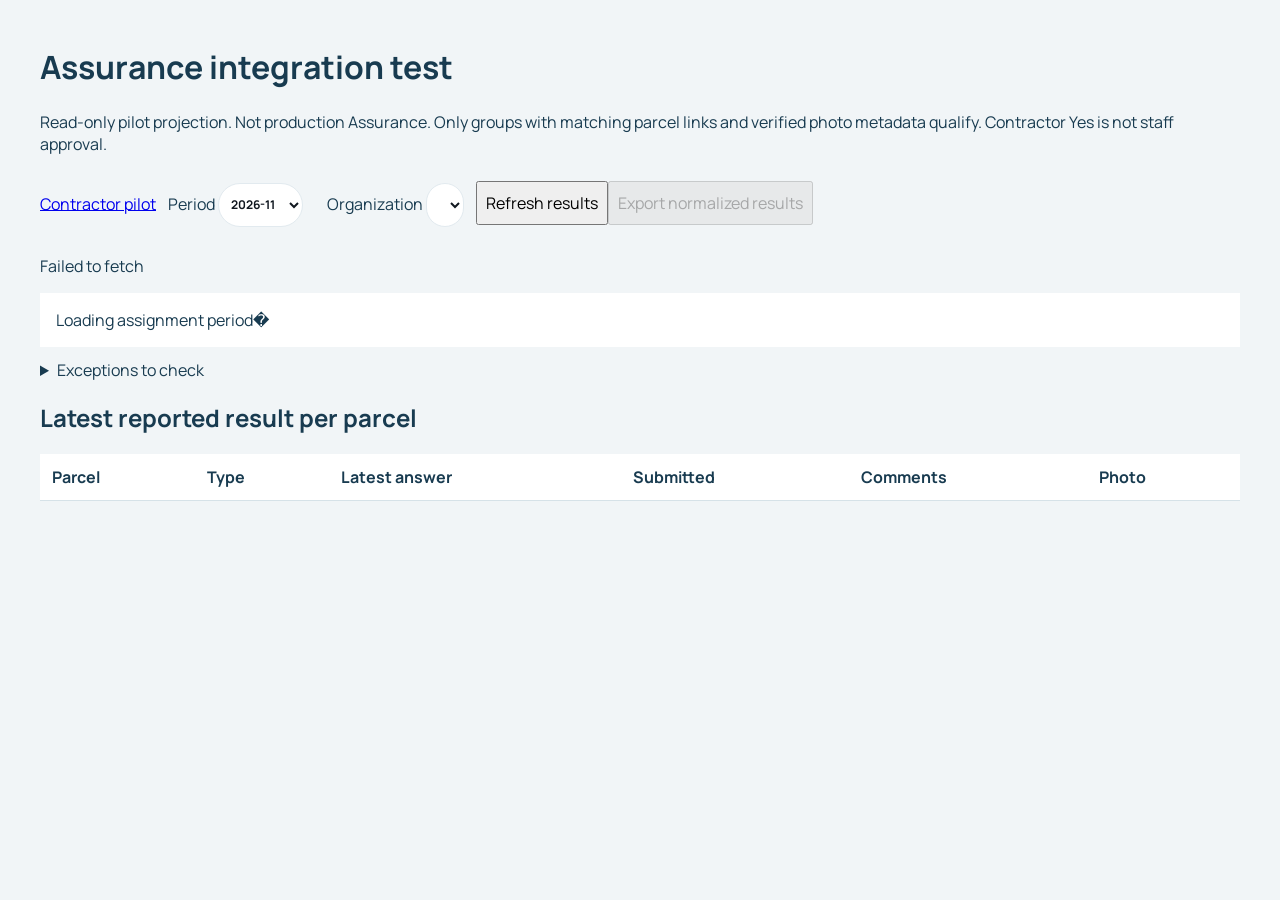
==== commit eb349a02: "Complete field recovery and review workspace refinements" ====
--- a/assurance-test/index.html
+++ b/assurance-test/index.html
@@ -1 +1 @@
-<!doctype html><html lang="en"><head><meta charset="utf-8"><meta name="viewport" content="width=device-width,initial-scale=1"><title>LandCare Assurance integration test</title><link rel="stylesheet" href="../landcare/app.css"><style>body{padding:24px;color:#183b50;background:#f1f5f7}main{max-width:1200px;margin:auto}label{display:inline-block;margin:12px}select,button{min-height:44px;padding:8px}table{border-collapse:collapse;width:100%;background:white}td,th{text-align:left;padding:12px;border-bottom:1px solid #d6e2e8}img{max-width:120px;max-height:90px}#totals{padding:16px;background:white;margin:12px 0}.table-wrap{overflow:auto}</style></head><body><main><h1>Assurance integration test</h1><p>Read-only pilot projection. Not production Assurance. Only groups with matching parcel links and verified photo metadata qualify. Contractor Yes is not staff approval.</p><a href="../contractor/">Contractor pilot</a><label>Period <select id="period"></select></label><label>Organization <select id="organization"></select></label><button id="refresh">Refresh results</button><button id="download" disabled>Export normalized results</button><p id="message" role="status">Loading�</p><div id="totals"></div><h2>Exceptions to check</h2><ul id="exceptions"></ul><h2>Latest qualifying result per parcel</h2><div class="table-wrap"><table><thead><tr><th>Parcel</th><th>Type</th><th>Latest answer</th><th>Submitted</th><th>Comments</th><th>Photo</th></tr></thead><tbody id="results"></tbody></table></div></main><script type="module" src="./review.js?v=20261027-field2"></script></body></html>+<!doctype html><html lang="en"><head><meta charset="utf-8"><meta name="viewport" content="width=device-width,initial-scale=1"><title>LandCare Assurance integration test</title><link rel="stylesheet" href="../landcare/app.css"><style>body{padding:24px;color:#183b50;background:#f1f5f7}main{max-width:1200px;margin:auto}label{display:inline-block;margin:12px}select,button{min-height:44px;padding:8px}table{border-collapse:collapse;width:100%;background:white}td,th{text-align:left;padding:12px;border-bottom:1px solid #d6e2e8}img{max-width:120px;max-height:90px}#totals{padding:16px;background:white;margin:12px 0}.table-wrap{overflow:auto}</style></head><body><main><h1>Assurance integration test</h1><p>Read-only pilot projection. Not production Assurance. Only groups with matching parcel links and verified photo metadata qualify. Contractor Yes is not staff approval.</p><a href="../contractor/">Contractor pilot</a><label>Period <select id="period"></select></label><label>Organization <select id="organization"></select></label><button id="refresh">Refresh results</button><button id="download" disabled>Export normalized results</button><p id="message" role="status">Loading�</p><div id="totals"></div><details><summary id="exceptionSummary">Exceptions to check</summary><ul id="exceptions"></ul></details><h2>Latest reported result per parcel</h2><div class="table-wrap"><table><thead><tr><th>Parcel</th><th>Type</th><th>Latest answer</th><th>Submitted</th><th>Comments</th><th>Photo</th></tr></thead><tbody id="results"></tbody></table></div></main><script type="module" src="./review.js?v=20261027-field3"></script></body></html>
